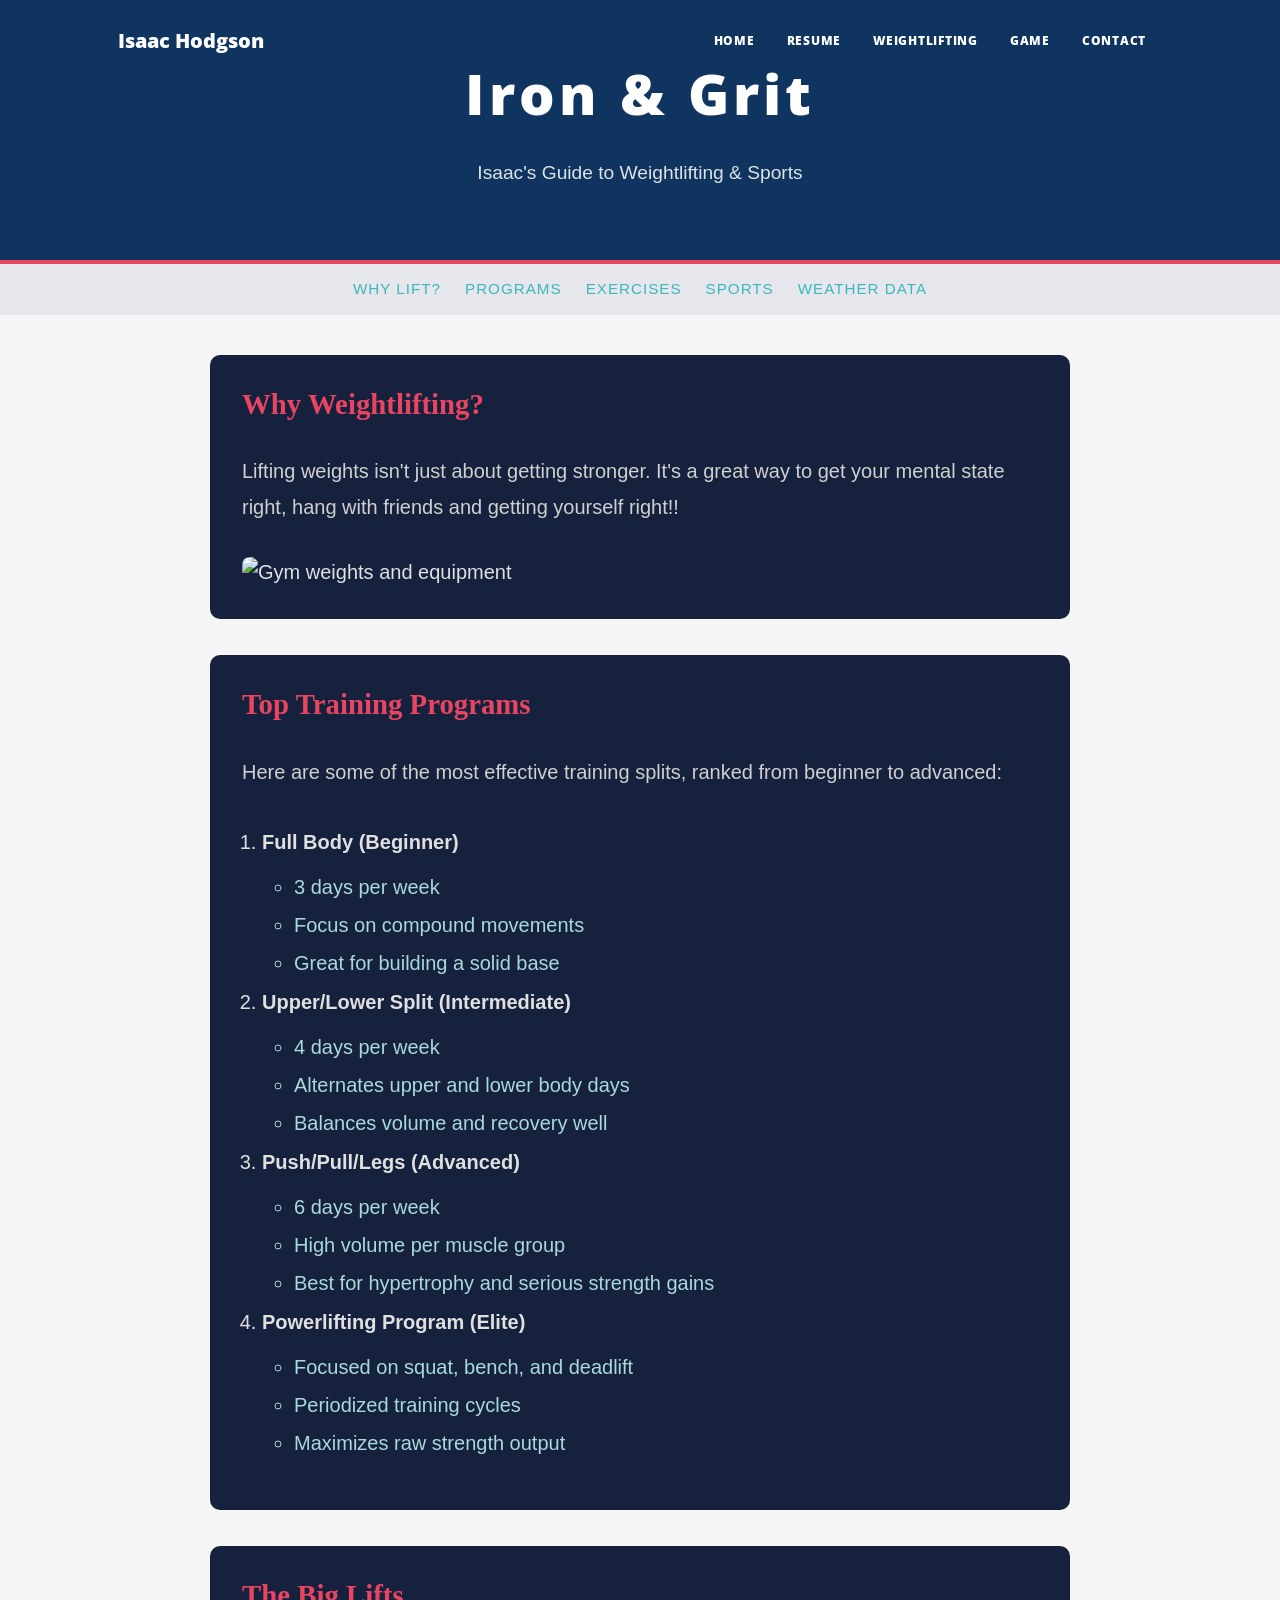
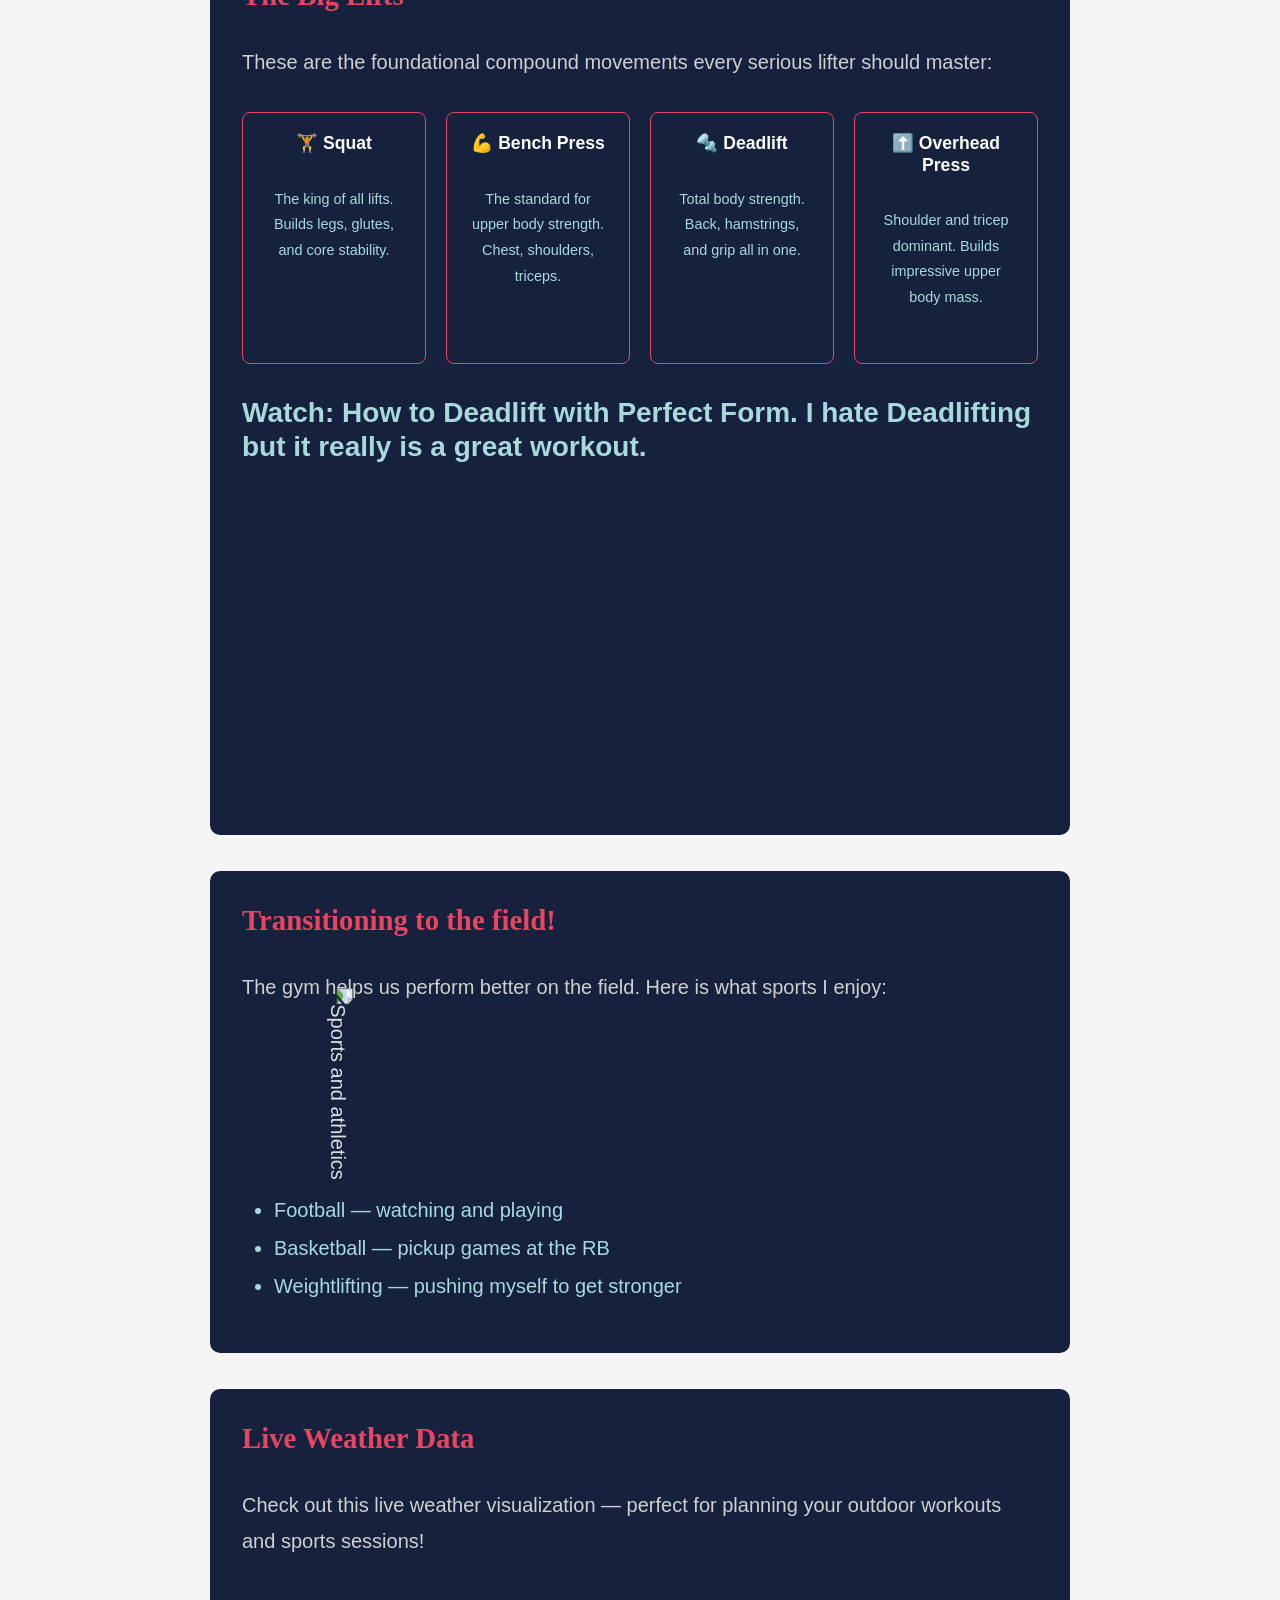
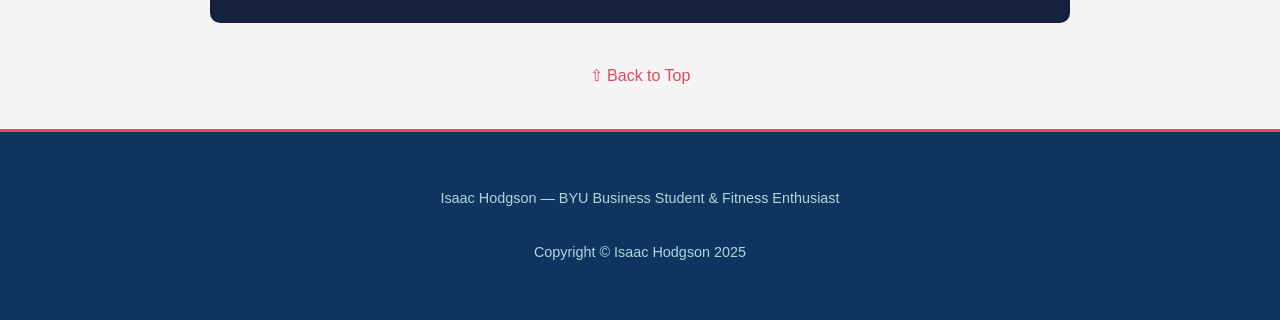
==== fromscratch.html @ 031cb092 "Add files via upload" ====
<!DOCTYPE html>
<html lang="en">
<head>
    <meta charset="UTF-8">
    <meta name="viewport" content="width=device-width, initial-scale=1.0">
    <title>Weightlifting - Isaac Hodgson</title>
    <script src="https://use.fontawesome.com/releases/v6.3.0/js/all.js" crossorigin="anonymous"></script>
    <link href="https://fonts.googleapis.com/css?family=Lora:400,700,400italic,700italic" rel="stylesheet" type="text/css" />
    <link href="https://fonts.googleapis.com/css?family=Open+Sans:300italic,400italic,600italic,700italic,800italic,400,300,600,700,800" rel="stylesheet" type="text/css" />
    <link href="css/styles.css" rel="stylesheet" />
    <link rel="stylesheet" href="css/mystyles.css" />
</head>
<body id="top">
 
    <!-- Bootstrap Navbar (matches rest of site) -->
    <nav class="navbar navbar-expand-lg navbar-light" id="mainNav">
        <div class="container px-4 px-lg-5">
            <a class="navbar-brand" href="index.html">Isaac Hodgson</a>
            <button class="navbar-toggler" type="button" data-bs-toggle="collapse" data-bs-target="#navbarResponsive" aria-controls="navbarResponsive" aria-expanded="false" aria-label="Toggle navigation">
                Menu <i class="fas fa-bars"></i>
            </button>
            <div class="collapse navbar-collapse" id="navbarResponsive">
                <ul class="navbar-nav ms-auto py-4 py-lg-0">
                    <li class="nav-item"><a class="nav-link px-lg-3 py-3 py-lg-4" href="index.html">Home</a></li>
                    <li class="nav-item"><a class="nav-link px-lg-3 py-3 py-lg-4" href="about.html">Resume</a></li>
                    <li class="nav-item"><a class="nav-link px-lg-3 py-3 py-lg-4" href="fromscratch.html">Weightlifting</a></li>
                    <li class="nav-item"><a class="nav-link px-lg-3 py-3 py-lg-4" href="aigame.html">Game</a></li>
                    <li class="nav-item"><a class="nav-link px-lg-3 py-3 py-lg-4" href="contact.html">Contact</a></li>
                </ul>
            </div>
        </div>
    </nav>
 
    <!-- Hero -->
    <div class="scratch-header">
        <h1>Iron &amp; Grit</h1>
        <p class="scratch-tagline">Isaac's Guide to Weightlifting &amp; Sports</p>
    </div>
 
    <!-- Anchor nav -->
    <div class="anchor-nav">
        <a href="#why-lift">Why Lift?</a>
        <a href="#programs">Programs</a>
        <a href="#exercises">Exercises</a>
        <a href="#sports">Sports</a>
        <a href="#weather">Weather Data</a>
    </div>
 
    <div class="scratch-container">
 
        <!-- Why Lift -->
        <div class="scratch-section" id="why-lift">
            <h2>Why Weightlifting?</h2>
            <p>Lifting weights isn't just about getting stronger. It's a great way to get your mental state right, hang with friends and getting yourself right!!</p>
            <img src="https://images.unsplash.com/photo-1534438327276-14e5300c3a48?w=800" alt="Gym weights and equipment" class="scratch-img" />
        </div>
 
        <div class="scratch-section" id="programs">
            <h2>Top Training Programs</h2>
            <p>Here are some of the most effective training splits, ranked from beginner to advanced:</p>
            <ol class="main-list">
                <li>
                    <strong>Full Body (Beginner)</strong>
                    <ul class="sub-list">
                        <li>3 days per week</li>
                        <li>Focus on compound movements</li>
                        <li>Great for building a solid base</li>
                    </ul>
                </li>
                <li>
                    <strong>Upper/Lower Split (Intermediate)</strong>
                    <ul class="sub-list">
                        <li>4 days per week</li>
                        <li>Alternates upper and lower body days</li>
                        <li>Balances volume and recovery well</li>
                    </ul>
                </li>
                <li>
                    <strong>Push/Pull/Legs (Advanced)</strong>
                    <ul class="sub-list">
                        <li>6 days per week</li>
                        <li>High volume per muscle group</li>
                        <li>Best for hypertrophy and serious strength gains</li>
                    </ul>
                </li>
                <li>
                    <strong>Powerlifting Program (Elite)</strong>
                    <ul class="sub-list">
                        <li>Focused on squat, bench, and deadlift</li>
                        <li>Periodized training cycles</li>
                        <li>Maximizes raw strength output</li>
                    </ul>
                </li>
            </ol>
        </div>
 
        <!-- Exercises + YouTube -->
        <div class="scratch-section" id="exercises">
            <h2>The Big Lifts</h2>
            <p>These are the foundational compound movements every serious lifter should master:</p>
            <div class="exercise-grid">
                <div class="exercise-card">
                    <h3>🏋️ Squat</h3>
                    <p>The king of all lifts. Builds legs, glutes, and core stability.</p>
                </div>
                <div class="exercise-card">
                    <h3>💪 Bench Press</h3>
                    <p>The standard for upper body strength. Chest, shoulders, triceps.</p>
                </div>
                <div class="exercise-card">
                    <h3>🔩 Deadlift</h3>
                    <p>Total body strength. Back, hamstrings, and grip all in one.</p>
                </div>
                <div class="exercise-card">
                    <h3>⬆️ Overhead Press</h3>
                    <p>Shoulder and tricep dominant. Builds impressive upper body mass.</p>
                </div>
            </div>
 
            <h3 style="margin-top: 2rem;">Watch: How to Deadlift with Perfect Form. I hate Deadlifting but it really is a great workout.</h3>
            <div class="video-wrapper">
                <iframe
                    width="560"
                    height="315"
                    src="https://www.youtube.com/embed/op9kVnSso6Q"
                    title="How to Deadlift"
                    frameborder="0"
                    allow="accelerometer; autoplay; clipboard-write; encrypted-media; gyroscope; picture-in-picture"
                    allowfullscreen>
                </iframe>
            </div>
        </div>
 
        <!-- Sports -->
        <div class="scratch-section" id="sports">
            <h2>Transitioning to the field!</h2>
            <p>The gym helps us perform better on the field. Here is what sports I enjoy:</p>
            <br>

            <img src="css/image.png" alt="Sports and athletics" style="width:90%; max-width:400px; transform: rotate(90deg);">
            <ul class="sub-list" style="margin-top: 1rem;">
                <br> 

                <br>
                <li>Football &mdash; watching and playing</li>
                <li>Basketball &mdash; pickup games at the RB</li>
                <li>Weightlifting &mdash; pushing myself to get stronger</li>
            </ul>
        </div>
 
        <!-- Tableau Weather -->
        <div class="scratch-section" id="weather">
            <h2>Live Weather Data</h2>
            <p>Check out this live weather visualization — perfect for planning your outdoor workouts and sports sessions!</p>
            <div class="tableau-wrapper">
                <div class='tableauPlaceholder' id='viz1' style='position: relative'>
                    <noscript>
                        <a href='#'>
                            <img alt='Weather Dashboard' src='https://public.tableau.com/static/images/GL/GLOBALWeatherRepository/GlobalWeatherRepository/1_rss.png' style='border: none' />
                        </a>
                    </noscript>
                    <object class='tableauViz' style='display:none;'>
                        <param name='host_url' value='https%3A%2F%2Fpublic.tableau.com%2F' />
                        <param name='embed_code_version' value='3' />
                        <param name='site_root' value='' />
                        <param name='name' value='GLOBALWeatherRepository/GlobalWeatherRepository' />
                        <param name='tabs' value='no' />
                        <param name='toolbar' value='yes' />
                        <param name='animate_transition' value='yes' />
                        <param name='display_static_image' value='yes' />
                        <param name='display_spinner' value='yes' />
                        <param name='display_overlay' value='yes' />
                        <param name='display_count' value='yes' />
                        <param name='language' value='en-US' />
                    </object>
                </div>
                <script type='text/javascript'>
                    var divElement = document.getElementById('viz1');
                    var vizElement = divElement.getElementsByTagName('object')[0];
                    vizElement.style.width='100%';
                    vizElement.style.height='600px';
                    var scriptElement = document.createElement('script');
                    scriptElement.src = 'https://public.tableau.com/javascripts/api/viz_v1.js';
                    vizElement.parentNode.insertBefore(scriptElement, vizElement);
                </script>
            </div>
        </div>
 
        <div class="back-to-top">
            <a href="#top">&#8679; Back to Top</a>
        </div>
 
    </div>
 
    <!-- Footer -->
    <div class="scratch-footer">
        <p>Isaac Hodgson &mdash; BYU Business Student &amp; Fitness Enthusiast</p>
        <p>Copyright &copy; Isaac Hodgson 2025</p>
    </div>
 
    <script src="https://cdn.jsdelivr.net/npm/bootstrap@5.2.3/dist/js/bootstrap.bundle.min.js"></script>
    <script src="js/scripts.js"></script>
</body>
</html>
---- css/mystyles.css ----
body {
    background-color: whitesmoke;
    font-family: 'Segoe UI', Tahoma, Geneva, Verdana, sans-serif;
    color: #e0e0e0;
    margin: 0;
    padding: 0;
}
 
/* =====================
   2. HEADER / HERO
   ===================== */
.scratch-header {
    background-color: #0f3460;
    text-align: center;
    padding: 60px 20px 40px;
    font-family: 'Georgia', serif;
    border-bottom: 4px solid #e94560;
}
 
.scratch-header h1 {
    color: #ffffff;
    font-size: 3.5rem;
    letter-spacing: 4px;
    margin-bottom: 10px;
}
 
.scratch-tagline {
    color: #dde3e3;
    font-size: 1.2rem;
    font-family: 'Segoe UI', sans-serif;
}
 
/* =====================
   3. ANCHOR NAVIGATION
   ===================== */
.anchor-nav {
    background-color: #e6e7ec;
    display: flex;
    justify-content: center;
    gap: 24px;
    padding: 14px;
    flex-wrap: wrap;
}
 
.anchor-nav a {
    color: #3cb6ba;
    font-family: 'Segoe UI', sans-serif;
    font-size: 0.95rem;
    text-decoration: none;
    text-transform: uppercase;
    letter-spacing: 1px;
}
 
.anchor-nav a:hover {
    color: #ebe5e6;
}
 
/* =====================
   4. MAIN CONTAINER (div)
   ===================== */
.scratch-container {
    max-width: 900px;
    margin: 40px auto;
    padding: 0 20px;
}
 
/* =====================
   5. SECTIONS (div)
   ===================== */
.scratch-section {
    background-color: #16213e;
    border-radius: 10px;
    padding: 32px;
    margin-bottom: 36px;
    
}
 
.scratch-section h2 {
    color: #e94560;
    font-family: 'Georgia', serif;
    font-size: 1.8rem;
    margin-bottom: 16px;
}
 
.scratch-section h3 {
    color: #a8dadc;
    font-family: 'Segoe UI', sans-serif;
}
 
.scratch-section p {
    color: #d0d0d0;
    font-family: 'Segoe UI', sans-serif;
    line-height: 1.8;
}
 
/* =====================
   6. IMAGES
   ===================== */
.scratch-img {
    width: 100%;
    max-width: 800px;
    border-radius: 8px;
    margin-top: 16px;
    display: block;
}
 
/* =====================
   7. LISTS
   ===================== */
.main-list {
    color: #e0e0e0;
    font-family: 'Segoe UI', sans-serif;
    line-height: 2;
    padding-left: 20px;
}
 
.sub-list {
    color: #a8dadc;
    font-family: 'Segoe UI', sans-serif;
    line-height: 1.9;
    margin-top: 6px;
}
 
/* =====================
   8. EXERCISE CARDS (div grid)
   ===================== */
.exercise-grid {
    display: grid;
    grid-template-columns: repeat(auto-fit, minmax(180px, 1fr));
    gap: 20px;
    margin-top: 20px;
}
 
.exercise-card {
    border-radius: 8px;
    padding: 20px;
    text-align: center;
    border: 1px solid #e94560;
}
 
.exercise-card h3 {
    color: #ffffff;
    font-size: 1.1rem;
    margin-bottom: 8px;
}
 
.exercise-card p {
    color: #a8dadc;
    font-size: 0.9rem;
}
 
/* =====================
   9. VIDEO EMBED
   ===================== */
.video-wrapper {
    margin-top: 16px;
    text-align: center;
}
 
.video-wrapper iframe {
    max-width: 100%;
    border-radius: 8px;
}
 
/* =====================
   10. TABLEAU WRAPPER (div)
   ===================== */
.tableau-wrapper {
    margin-top: 20px;
    border-radius: 8px;
    overflow: hidden;
}
 
/* =====================
   11. BACK TO TOP
   ===================== */
.back-to-top {
    text-align: center;
    margin: 30px 0;
}
 
.back-to-top a {
    color: #e94560;
    font-family: 'Segoe UI', sans-serif;
    font-size: 1rem;
    text-decoration: none;
}
 
.back-to-top a:hover {
    text-decoration: underline;
}
 
/* =====================
   12. FOOTER
   ===================== */
.scratch-footer {
    background-color: #0f3460;
    text-align: center;
    padding: 24px;
    font-family: 'Segoe UI', sans-serif;
    color: #a8dadc;
    font-size: 0.9rem;
    border-top: 3px solid #e94560;
}
 
.scratch-footer a {
    color: #e94560;
    text-decoration: none;
}
 
.scratch-footer a:hover {
    text-decoration: underline;
}
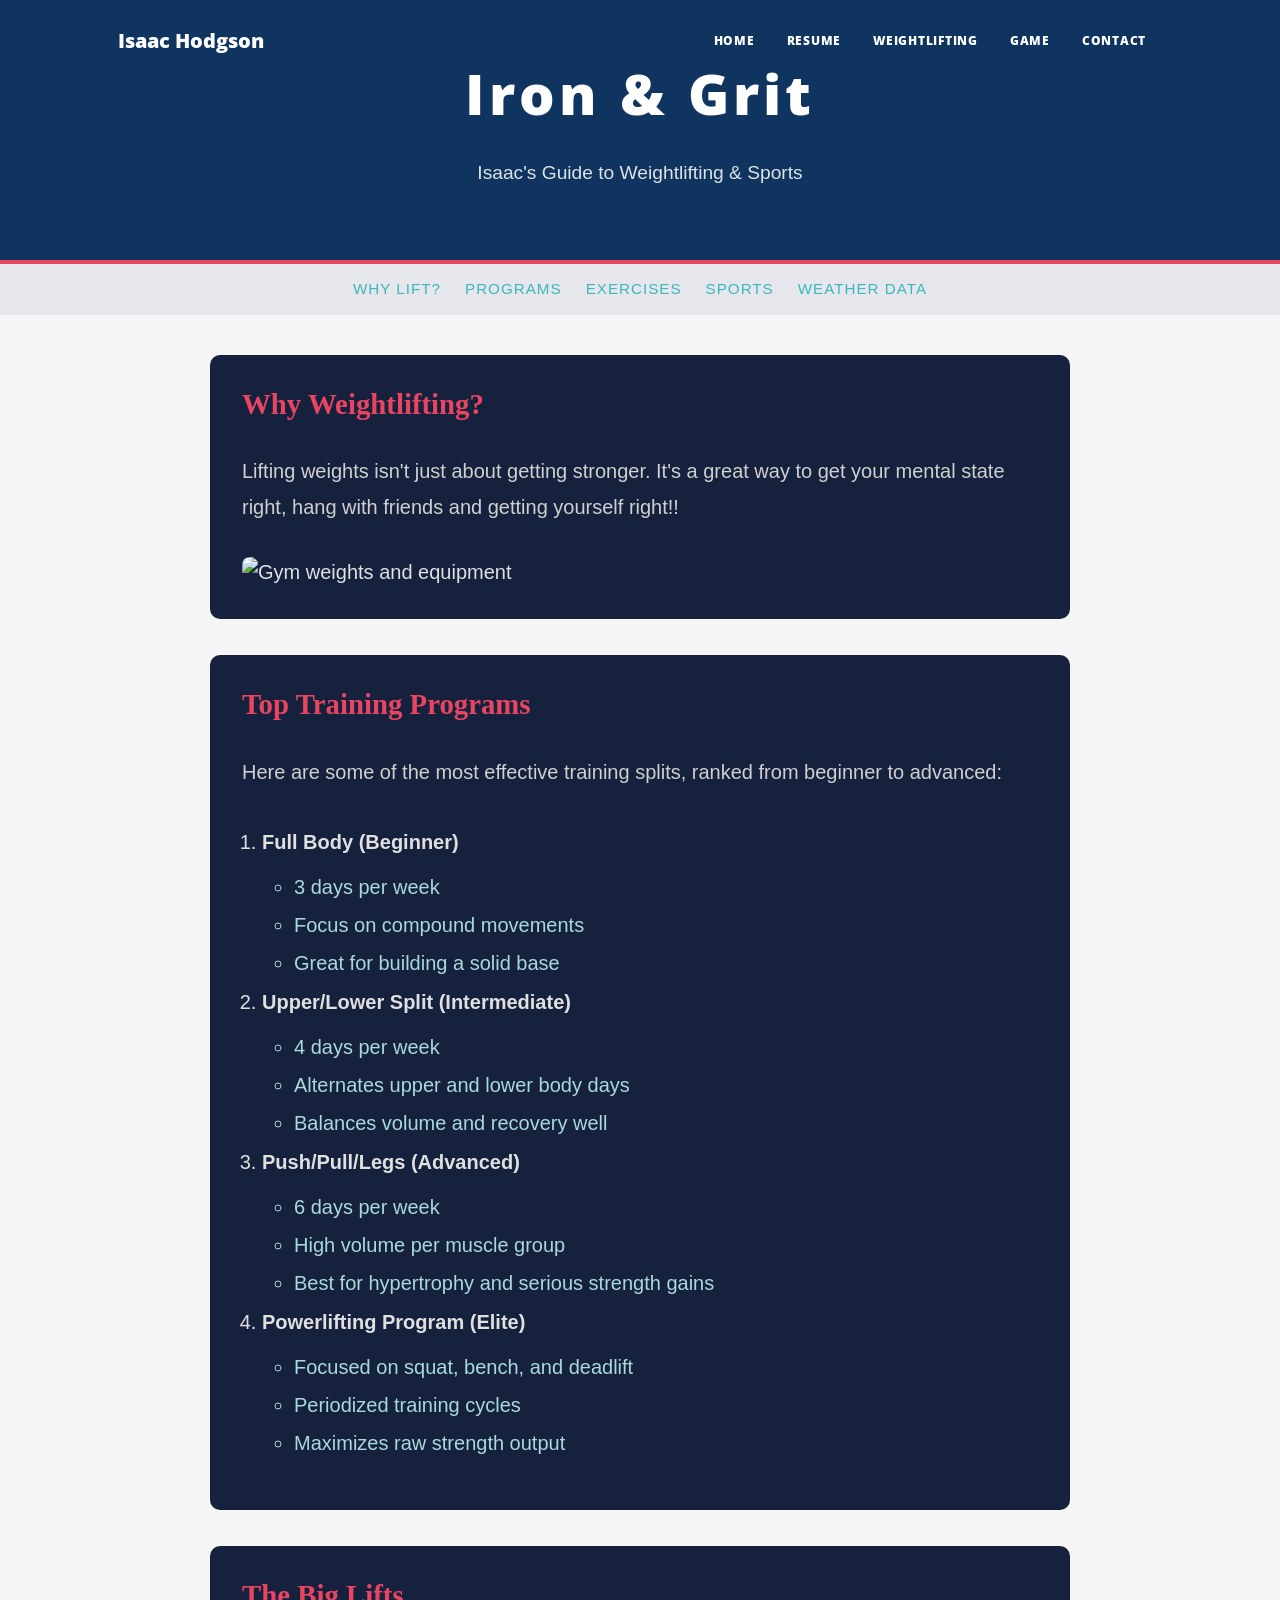
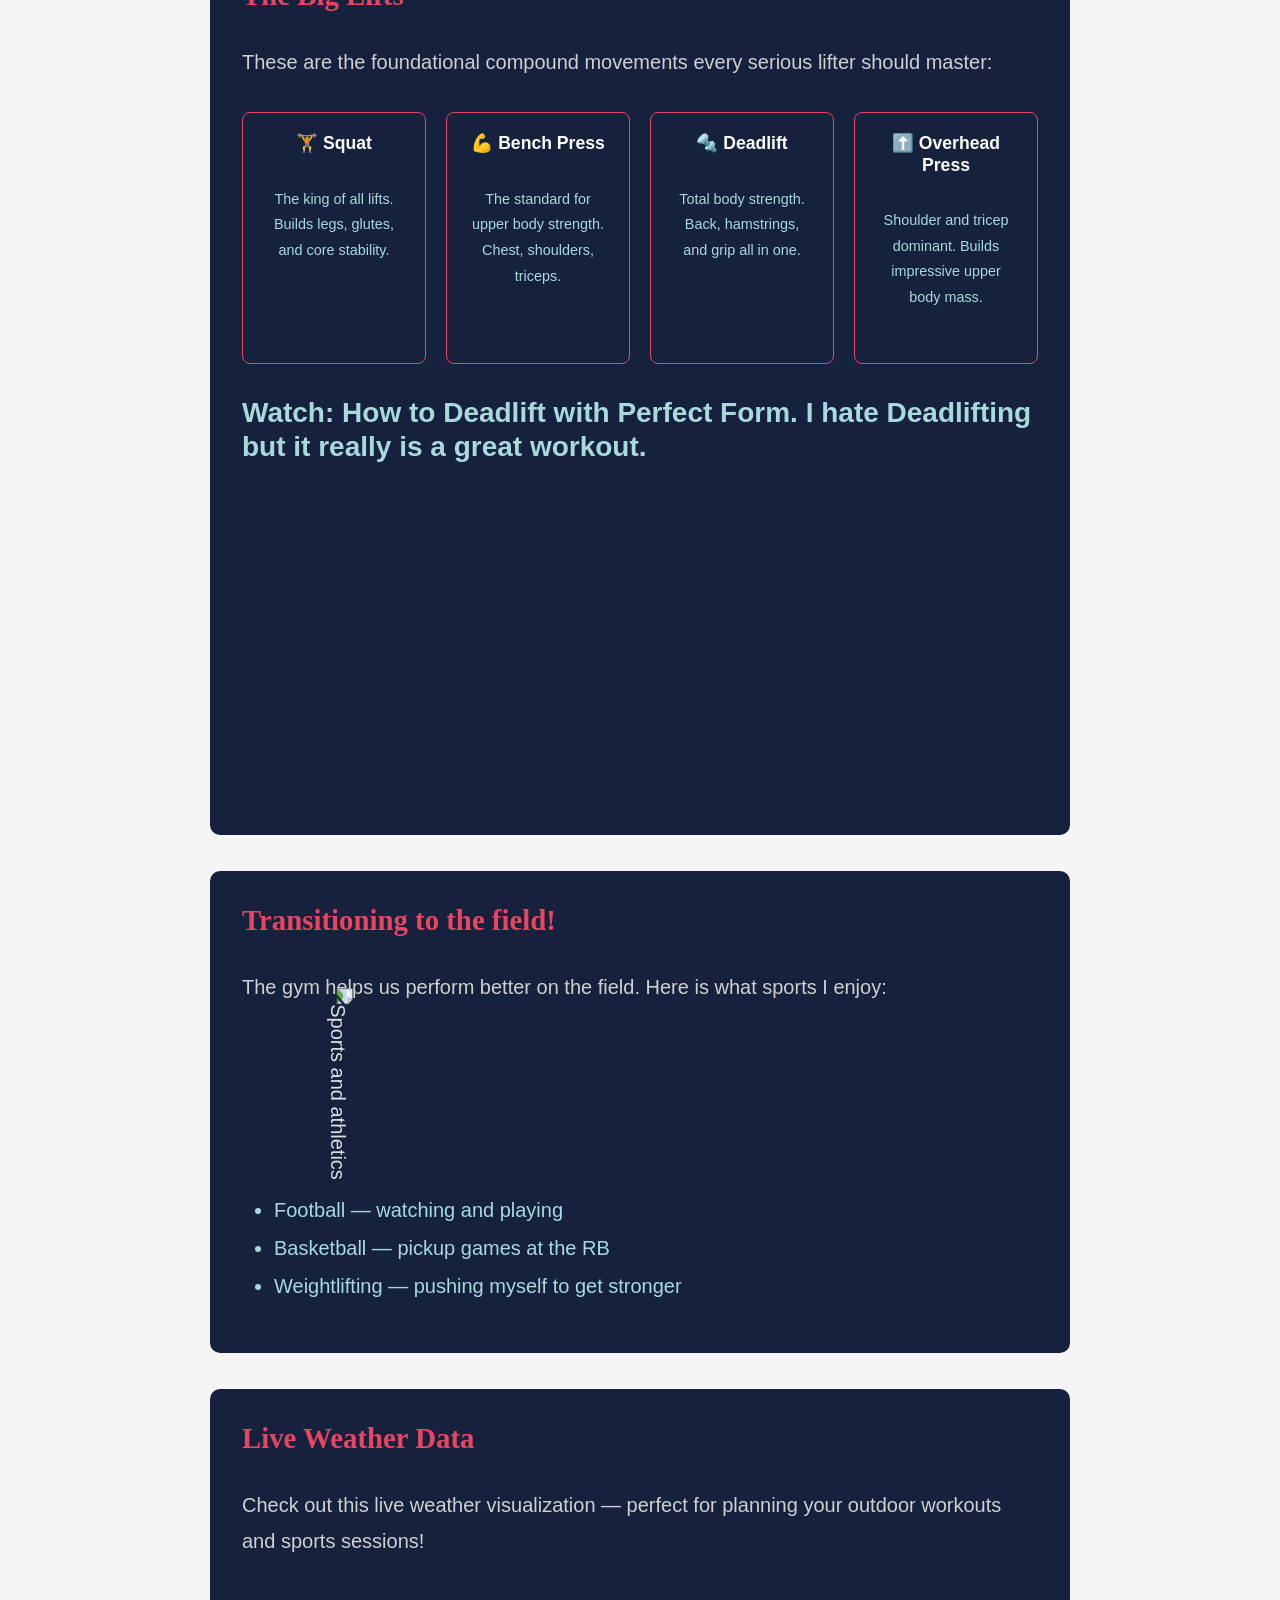
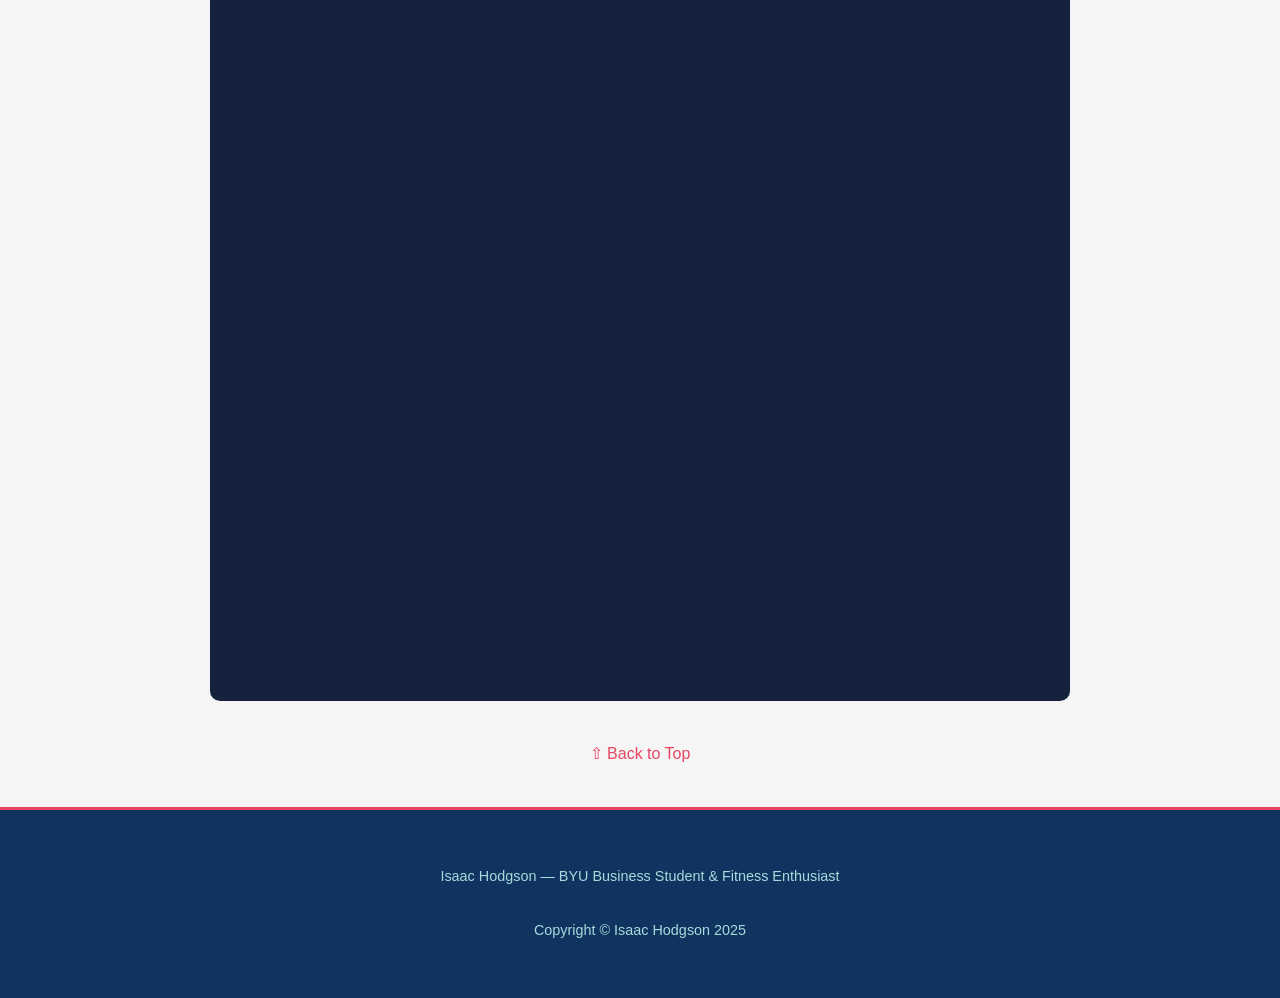
==== commit 3d0292a4: "Update fromscratch.html" ====
--- a/fromscratch.html
+++ b/fromscratch.html
@@ -152,39 +152,18 @@
         <div class="scratch-section" id="weather">
             <h2>Live Weather Data</h2>
             <p>Check out this live weather visualization — perfect for planning your outdoor workouts and sports sessions!</p>
-            <div class="tableau-wrapper">
-                <div class='tableauPlaceholder' id='viz1' style='position: relative'>
-                    <noscript>
-                        <a href='#'>
-                            <img alt='Weather Dashboard' src='https://public.tableau.com/static/images/GL/GLOBALWeatherRepository/GlobalWeatherRepository/1_rss.png' style='border: none' />
-                        </a>
-                    </noscript>
-                    <object class='tableauViz' style='display:none;'>
-                        <param name='host_url' value='https%3A%2F%2Fpublic.tableau.com%2F' />
-                        <param name='embed_code_version' value='3' />
-                        <param name='site_root' value='' />
-                        <param name='name' value='GLOBALWeatherRepository/GlobalWeatherRepository' />
-                        <param name='tabs' value='no' />
-                        <param name='toolbar' value='yes' />
-                        <param name='animate_transition' value='yes' />
-                        <param name='display_static_image' value='yes' />
-                        <param name='display_spinner' value='yes' />
-                        <param name='display_overlay' value='yes' />
-                        <param name='display_count' value='yes' />
-                        <param name='language' value='en-US' />
-                    </object>
+                <div class="tableau-wrapper">
+                    <div class="tableau-wrapper">
+                        <iframe 
+                            src="https://public.tableau.com/views/WeatherDataDashboard/DashboardSmaller?:embed=true&:showVizHome=no"
+                            width="100%" 
+                            height="650"
+                            frameborder="0">
+                        </iframe>
+                    </div>
                 </div>
-                <script type='text/javascript'>
-                    var divElement = document.getElementById('viz1');
-                    var vizElement = divElement.getElementsByTagName('object')[0];
-                    vizElement.style.width='100%';
-                    vizElement.style.height='600px';
-                    var scriptElement = document.createElement('script');
-                    scriptElement.src = 'https://public.tableau.com/javascripts/api/viz_v1.js';
-                    vizElement.parentNode.insertBefore(scriptElement, vizElement);
-                </script>
             </div>
-        </div>
+                
  
         <div class="back-to-top">
             <a href="#top">&#8679; Back to Top</a>
@@ -201,4 +180,4 @@
     <script src="https://cdn.jsdelivr.net/npm/bootstrap@5.2.3/dist/js/bootstrap.bundle.min.js"></script>
     <script src="js/scripts.js"></script>
 </body>
-</html>+</html>
